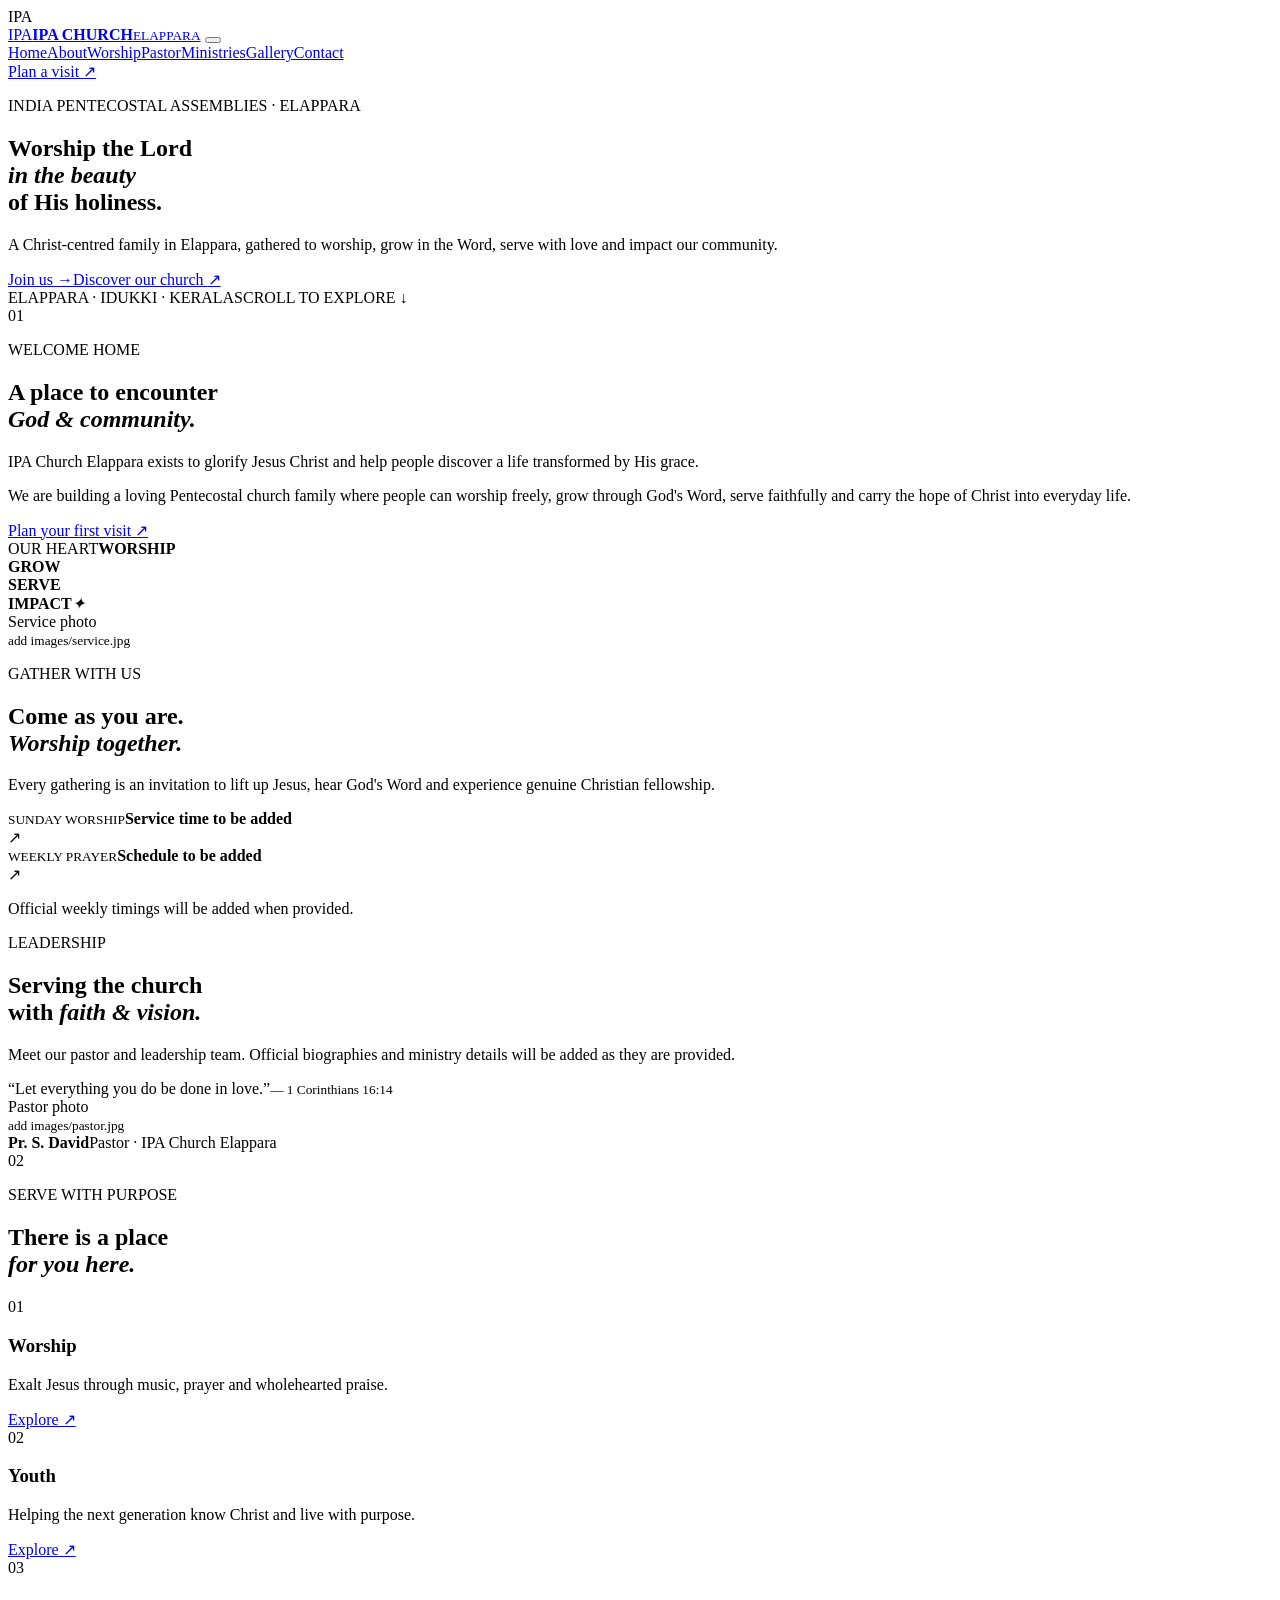
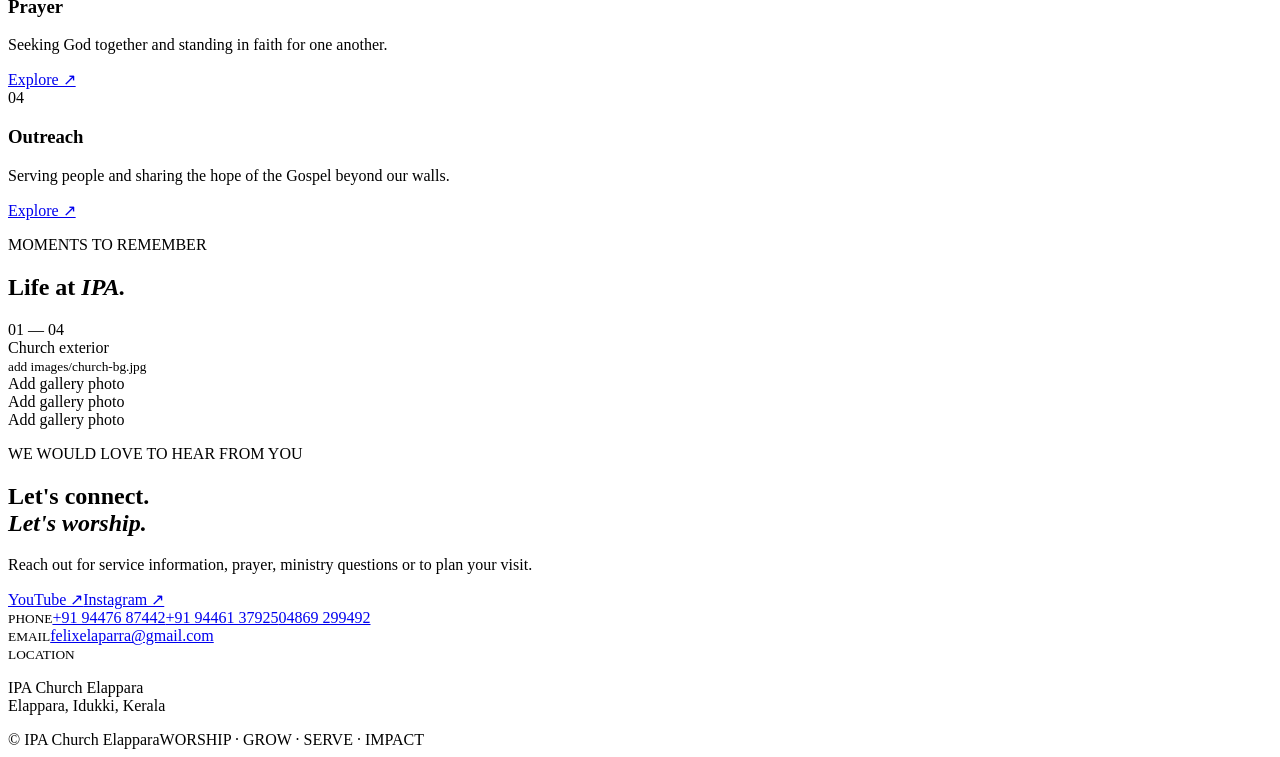
==== index.html @ fa6fc8d9 "Create cinematic IPA Church Elappara website" ====
<!doctype html>
<html lang="en">
<head>
  <meta charset="utf-8">
  <meta name="viewport" content="width=device-width,initial-scale=1">
  <meta name="theme-color" content="#050505">
  <meta name="description" content="IPA Church Elappara — Worship. Grow. Serve. Impact.">
  <title>IPA Church Elappara</title>
  <link rel="preconnect" href="https://fonts.googleapis.com">
  <link rel="preconnect" href="https://fonts.gstatic.com" crossorigin>
  <link href="https://fonts.googleapis.com/css2?family=Cinzel:wght@500;600;700&family=Inter:wght@300;400;500;600;700&display=swap" rel="stylesheet">
  <link rel="stylesheet" href="styles.css">
</head>
<body>
  <div class="loader"><div class="loader-mark">IPA</div><div class="loader-line"><span></span></div></div>
  <div class="grain"></div>
  <div class="cursor"></div>

  <header class="nav">
    <a class="brand" href="#home"><span class="brand-mark">IPA</span><span><b>IPA CHURCH</b><small>ELAPPARA</small></span></a>
    <button class="menu" aria-label="Open menu"><i></i><i></i></button>
    <nav>
      <a href="#home">Home</a><a href="#about">About</a><a href="#worship">Worship</a><a href="#pastor">Pastor</a><a href="#ministries">Ministries</a><a href="#gallery">Gallery</a><a href="#contact">Contact</a>
    </nav>
    <a class="nav-cta" href="#contact">Plan a visit <span>↗</span></a>
  </header>

  <main>
    <section id="home" class="hero">
      <div class="hero-bg"></div><div class="hero-vignette"></div>
      <div class="hero-content reveal">
        <p class="eyebrow">INDIA PENTECOSTAL ASSEMBLIES · ELAPPARA</p>
        <h1>Worship the Lord<br><em>in the beauty</em><br>of His holiness.</h1>
        <p class="hero-copy">A Christ-centred family in Elappara, gathered to worship, grow in the Word, serve with love and impact our community.</p>
        <div class="hero-actions"><a class="btn btn-gold" href="#worship">Join us <span>→</span></a><a class="text-link" href="#about">Discover our church <span>↗</span></a></div>
      </div>
      <div class="hero-orbit orbit-a"></div><div class="hero-orbit orbit-b"></div>
      <div class="hero-bottom"><span>ELAPPARA · IDUKKI · KERALA</span><span class="scroll">SCROLL TO EXPLORE ↓</span></div>
    </section>

    <section id="about" class="section about">
      <div class="section-head reveal"><span class="index">01</span><p class="eyebrow">WELCOME HOME</p><h2>A place to encounter<br><em>God & community.</em></h2></div>
      <div class="about-grid">
        <div class="about-copy reveal"><p class="lead">IPA Church Elappara exists to glorify Jesus Christ and help people discover a life transformed by His grace.</p><p>We are building a loving Pentecostal church family where people can worship freely, grow through God's Word, serve faithfully and carry the hope of Christ into everyday life.</p><a class="text-link" href="#contact">Plan your first visit ↗</a></div>
        <div class="statement-card reveal"><span>OUR HEART</span><strong>WORSHIP<br>GROW<br>SERVE<br>IMPACT</strong><i>✦</i></div>
      </div>
    </section>

    <section id="worship" class="section worship">
      <div class="worship-media photo-slot service-photo"><div class="photo-note">Service photo<br><small>add images/service.jpg</small></div></div>
      <div class="worship-content reveal"><p class="eyebrow">GATHER WITH US</p><h2>Come as you are.<br><em>Worship together.</em></h2><p>Every gathering is an invitation to lift up Jesus, hear God's Word and experience genuine Christian fellowship.</p><div class="service-card"><div><small>SUNDAY WORSHIP</small><b>Service time to be added</b></div><span>↗</span></div><div class="service-card"><div><small>WEEKLY PRAYER</small><b>Schedule to be added</b></div><span>↗</span></div><p class="muted">Official weekly timings will be added when provided.</p></div>
    </section>

    <section id="pastor" class="section pastor">
      <div class="pastor-copy reveal"><p class="eyebrow">LEADERSHIP</p><h2>Serving the church<br>with <em>faith & vision.</em></h2><p>Meet our pastor and leadership team. Official biographies and ministry details will be added as they are provided.</p><div class="quote">“Let everything you do be done in love.”<small>— 1 Corinthians 16:14</small></div></div>
      <div class="portrait photo-slot pastor-photo reveal"><div class="photo-note">Pastor photo<br><small>add images/pastor.jpg</small></div><div class="portrait-label"><b>Pr. S. David</b><span>Pastor · IPA Church Elappara</span></div></div>
    </section>

    <section id="ministries" class="section ministries">
      <div class="section-head reveal"><span class="index">02</span><p class="eyebrow">SERVE WITH PURPOSE</p><h2>There is a place<br><em>for you here.</em></h2></div>
      <div class="ministry-grid">
        <article class="min-card reveal"><span>01</span><h3>Worship</h3><p>Exalt Jesus through music, prayer and wholehearted praise.</p><a href="#contact">Explore ↗</a></article>
        <article class="min-card reveal"><span>02</span><h3>Youth</h3><p>Helping the next generation know Christ and live with purpose.</p><a href="#contact">Explore ↗</a></article>
        <article class="min-card reveal"><span>03</span><h3>Prayer</h3><p>Seeking God together and standing in faith for one another.</p><a href="#contact">Explore ↗</a></article>
        <article class="min-card reveal"><span>04</span><h3>Outreach</h3><p>Serving people and sharing the hope of the Gospel beyond our walls.</p><a href="#contact">Explore ↗</a></article>
      </div>
    </section>

    <section id="gallery" class="section gallery">
      <div class="gallery-top reveal"><div><p class="eyebrow">MOMENTS TO REMEMBER</p><h2>Life at <em>IPA.</em></h2></div><span>01 — 04</span></div>
      <div class="gallery-stage"><div class="gallery-card card-1 photo-slot church-photo"><div class="photo-note">Church exterior<br><small>add images/church-bg.jpg</small></div></div><div class="gallery-card card-2 photo-slot"><div class="photo-note">Add gallery photo</div></div><div class="gallery-card card-3 photo-slot"><div class="photo-note">Add gallery photo</div></div><div class="gallery-card card-4 photo-slot"><div class="photo-note">Add gallery photo</div></div></div>
    </section>

    <section id="contact" class="section contact">
      <div class="contact-glow"></div><div class="contact-copy reveal"><p class="eyebrow">WE WOULD LOVE TO HEAR FROM YOU</p><h2>Let's connect.<br><em>Let's worship.</em></h2><p>Reach out for service information, prayer, ministry questions or to plan your visit.</p><div class="socials"><a href="https://www.youtube.com/@IpaChurchInElappara" target="_blank" rel="noopener">YouTube ↗</a><a href="https://www.instagram.com/ipachurch_elappara/" target="_blank" rel="noopener">Instagram ↗</a></div></div>
      <div class="contact-panel reveal"><div><small>PHONE</small><a href="tel:+919447687442">+91 94476 87442</a><a href="tel:+919446137925">+91 94461 37925</a><a href="tel:04869299492">04869 299492</a></div><div><small>EMAIL</small><a href="mailto:felixelaparra@gmail.com">felixelaparra@gmail.com</a></div><div><small>LOCATION</small><p>IPA Church Elappara<br>Elappara, Idukki, Kerala</p></div></div>
    </section>
  </main>

  <footer><span>© <span id="year"></span> IPA Church Elappara</span><span>WORSHIP · GROW · SERVE · IMPACT</span></footer>
  <script src="script.js"></script>
</body>
</html>
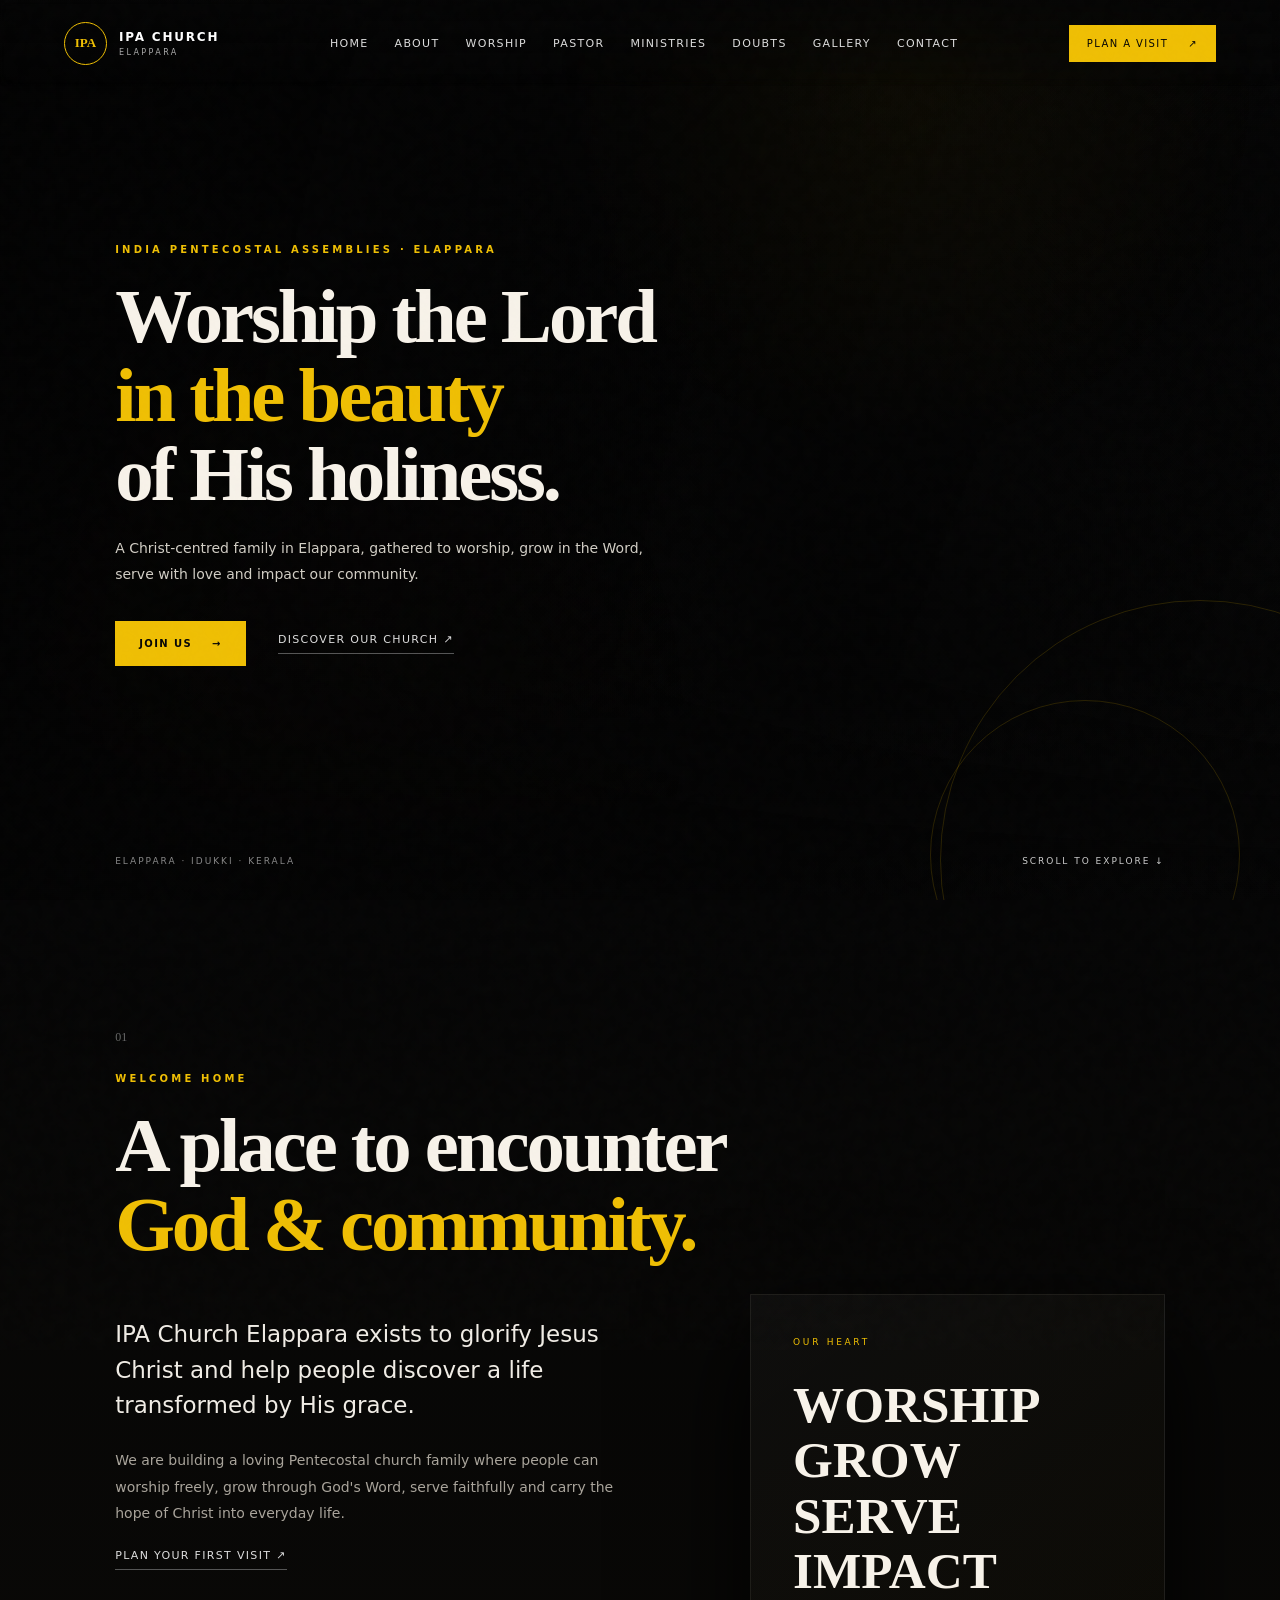
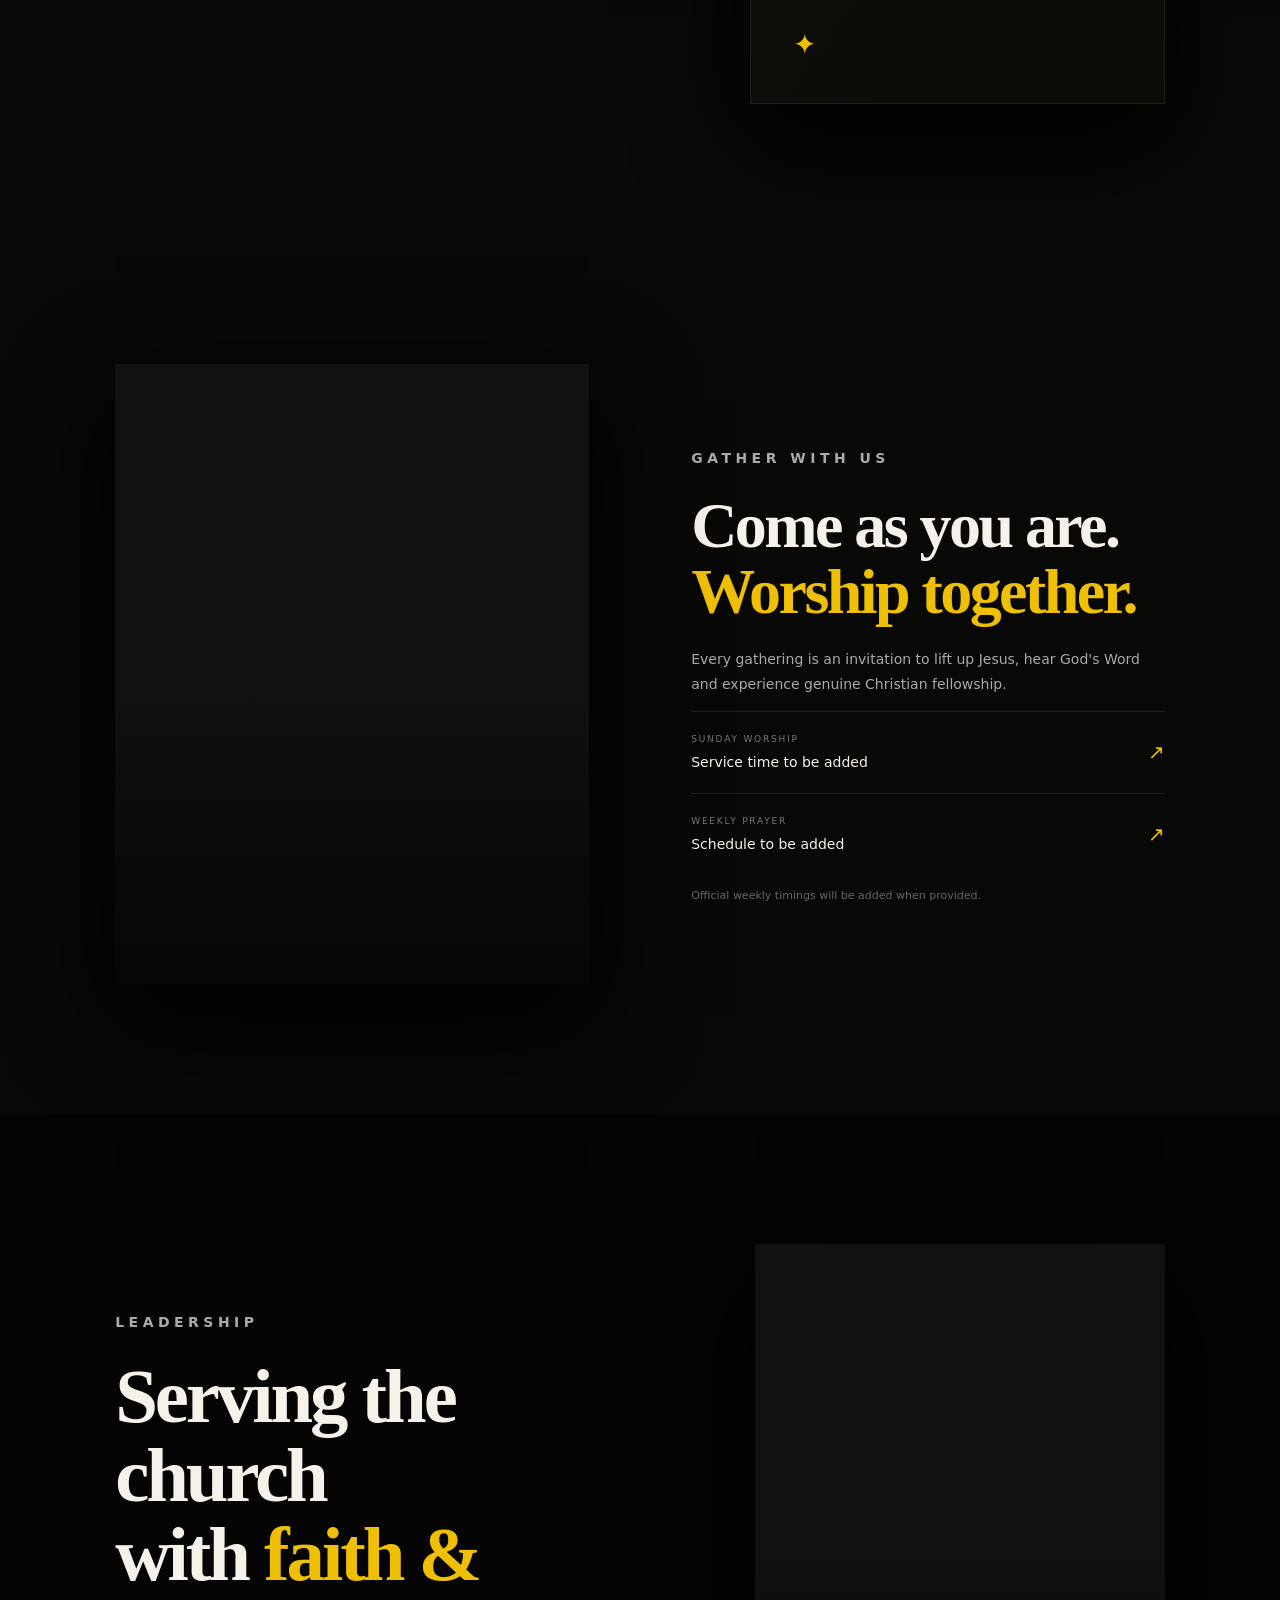
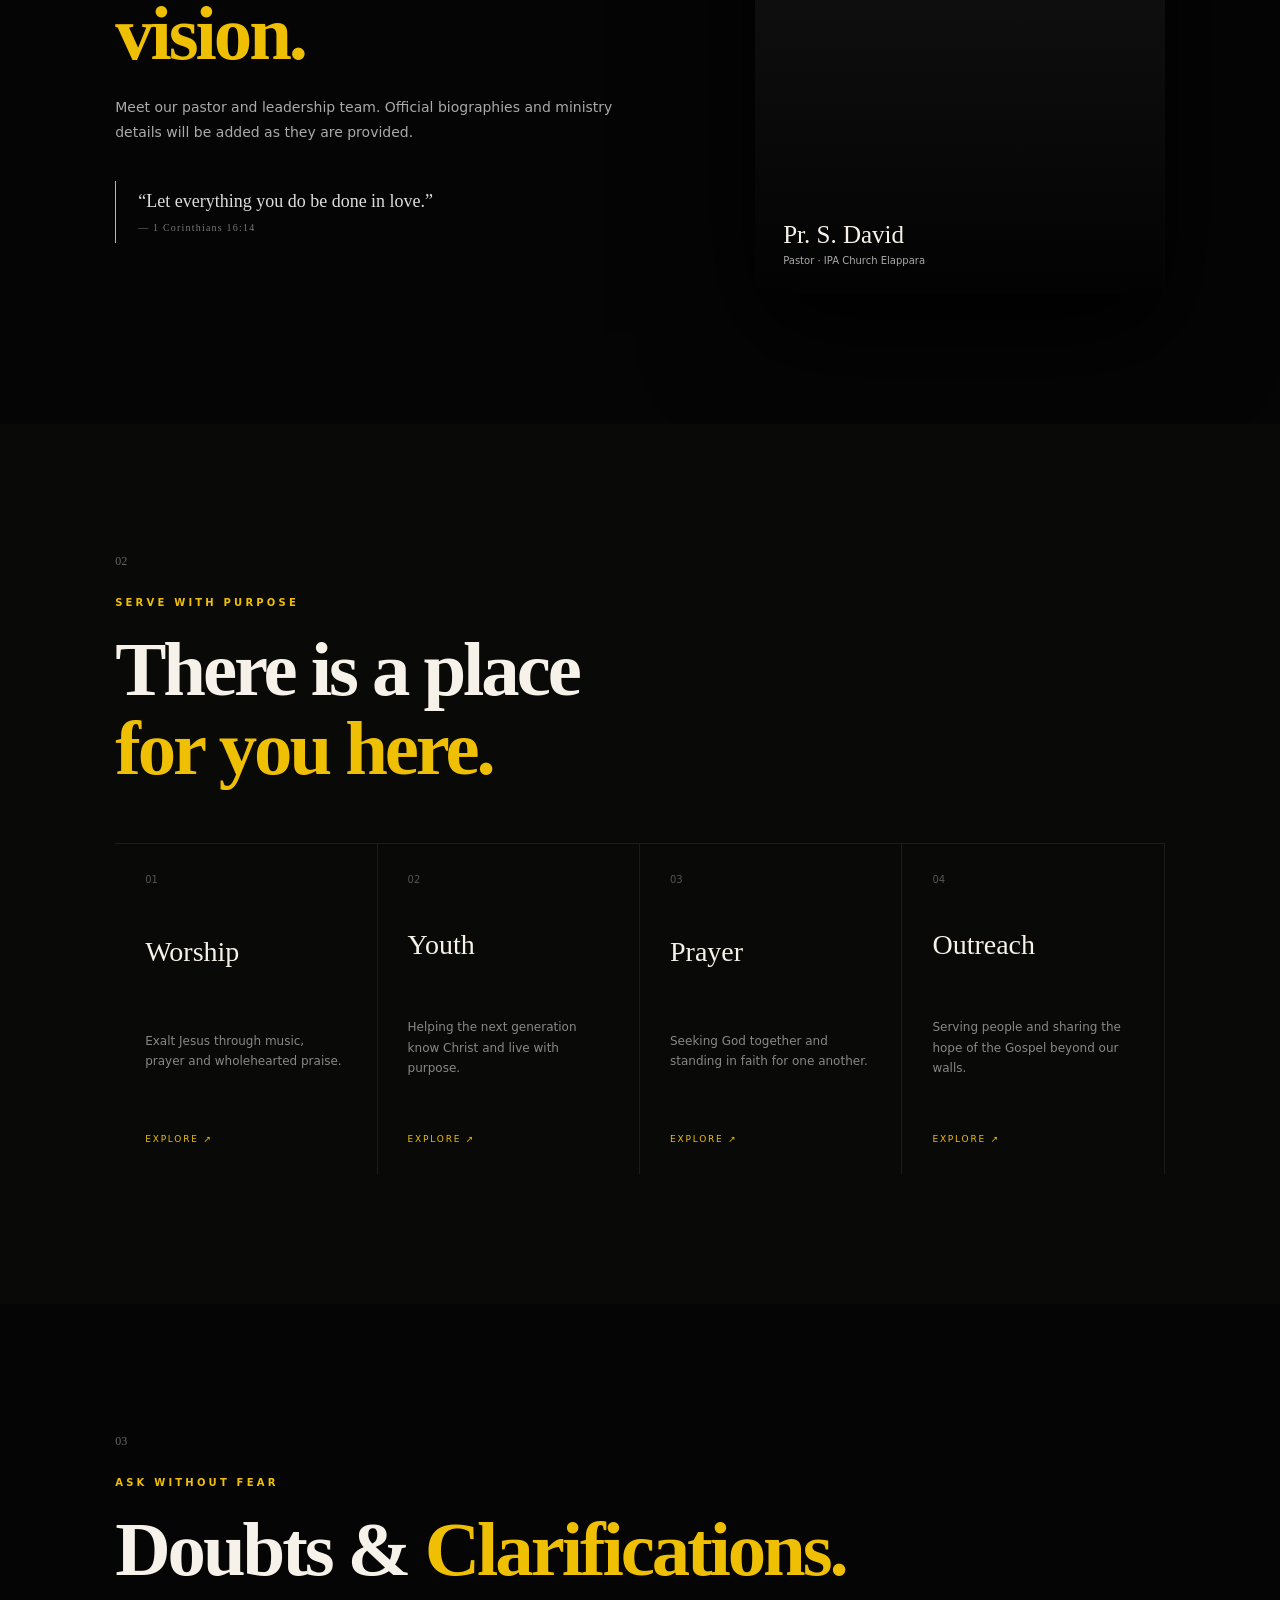
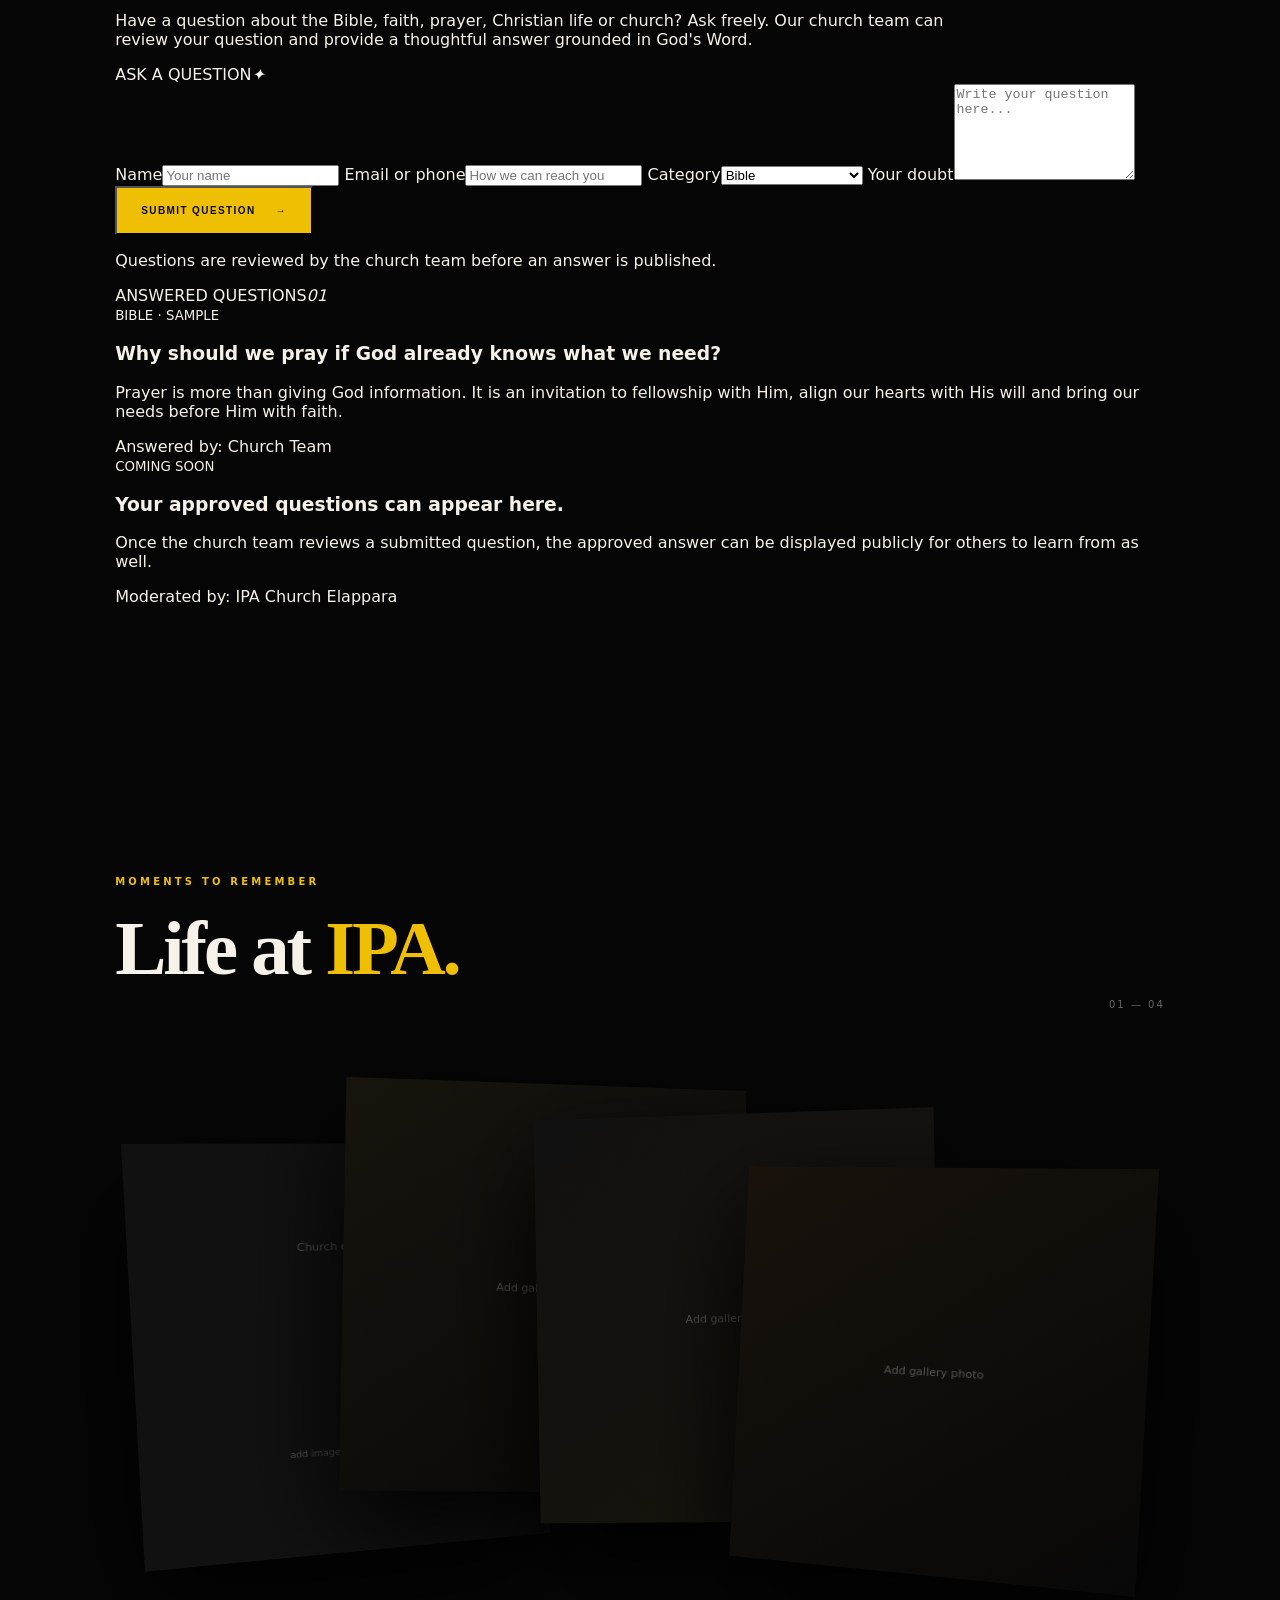
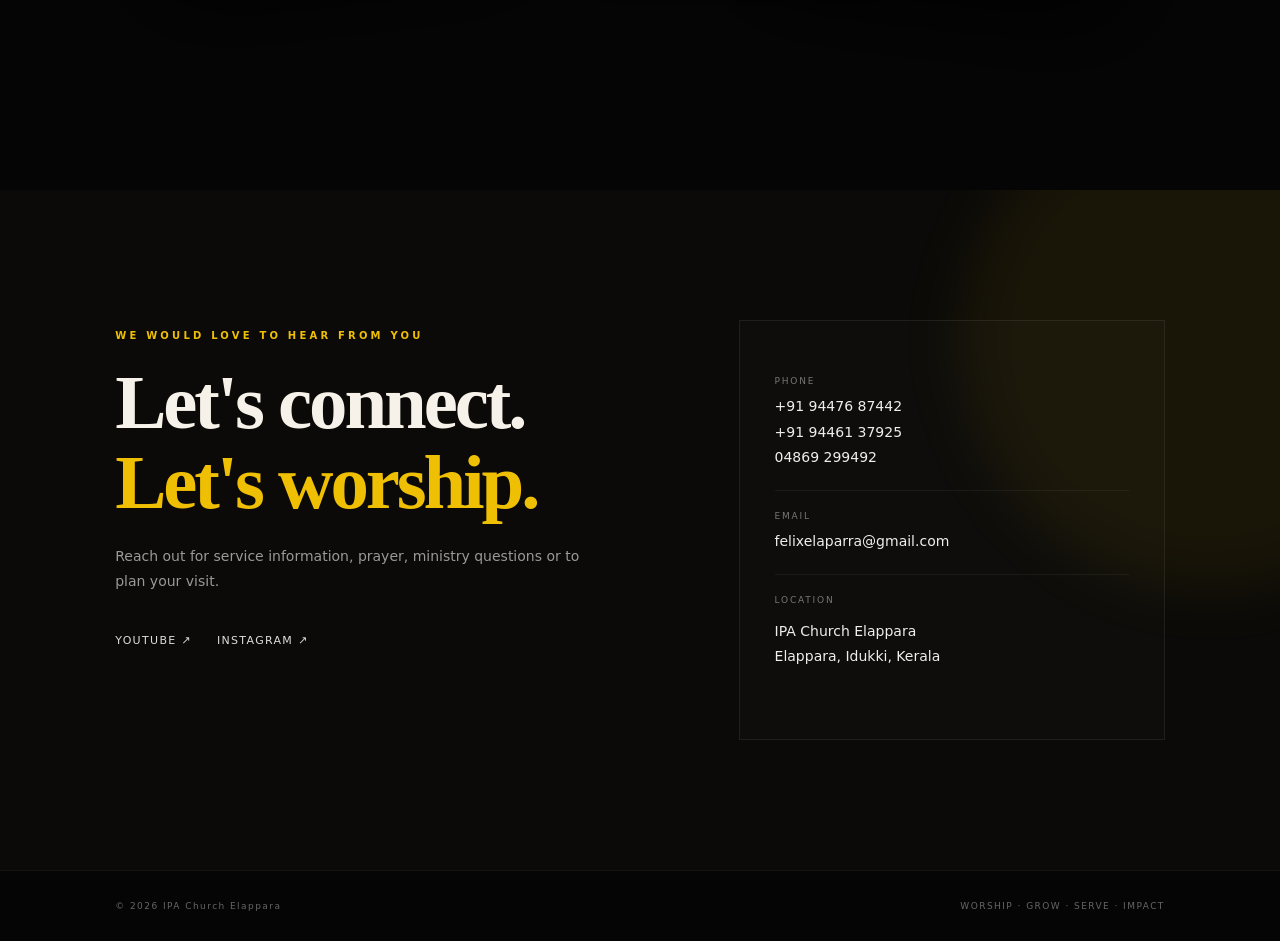
==== commit 84455554: "Add Doubts & Clarifications section" ====
--- a/index.html
+++ b/index.html
@@ -13,14 +13,12 @@
 </head>
 <body>
   <div class="loader"><div class="loader-mark">IPA</div><div class="loader-line"><span></span></div></div>
-  <div class="grain"></div>
-  <div class="cursor"></div>
-
+  <div class="grain"></div><div class="cursor"></div>
   <header class="nav">
     <a class="brand" href="#home"><span class="brand-mark">IPA</span><span><b>IPA CHURCH</b><small>ELAPPARA</small></span></a>
     <button class="menu" aria-label="Open menu"><i></i><i></i></button>
     <nav>
-      <a href="#home">Home</a><a href="#about">About</a><a href="#worship">Worship</a><a href="#pastor">Pastor</a><a href="#ministries">Ministries</a><a href="#gallery">Gallery</a><a href="#contact">Contact</a>
+      <a href="#home">Home</a><a href="#about">About</a><a href="#worship">Worship</a><a href="#pastor">Pastor</a><a href="#ministries">Ministries</a><a href="#doubts">Doubts</a><a href="#gallery">Gallery</a><a href="#contact">Contact</a>
     </nav>
     <a class="nav-cta" href="#contact">Plan a visit <span>↗</span></a>
   </header>
@@ -66,6 +64,29 @@
       </div>
     </section>
 
+    <section id="doubts" class="section doubts">
+      <div class="section-head reveal"><span class="index">03</span><p class="eyebrow">ASK WITHOUT FEAR</p><h2>Doubts & <em>Clarifications.</em></h2><p class="section-intro">Have a question about the Bible, faith, prayer, Christian life or church? Ask freely. Our church team can review your question and provide a thoughtful answer grounded in God's Word.</p></div>
+      <div class="doubts-grid">
+        <div class="doubt-form-card reveal">
+          <div class="form-heading"><span>ASK A QUESTION</span><i>✦</i></div>
+          <form id="doubtForm">
+            <label>Name<input name="name" type="text" placeholder="Your name" required></label>
+            <label>Email or phone<input name="contact" type="text" placeholder="How we can reach you" required></label>
+            <label>Category<select name="category"><option>Bible</option><option>Faith & Christian life</option><option>Prayer</option><option>Youth</option><option>Church & ministry</option><option>Other</option></select></label>
+            <label>Your doubt<textarea name="question" rows="6" placeholder="Write your question here..." required></textarea></label>
+            <button class="btn btn-gold" type="submit">Submit question <span>→</span></button>
+            <p class="form-status" id="doubtStatus" aria-live="polite"></p>
+          </form>
+          <p class="moderation-note">Questions are reviewed by the church team before an answer is published.</p>
+        </div>
+        <div class="answered-card reveal">
+          <div class="form-heading"><span>ANSWERED QUESTIONS</span><i>01</i></div>
+          <article class="answered-item"><small>BIBLE · SAMPLE</small><h3>Why should we pray if God already knows what we need?</h3><p>Prayer is more than giving God information. It is an invitation to fellowship with Him, align our hearts with His will and bring our needs before Him with faith.</p><span>Answered by: Church Team</span></article>
+          <article class="answered-item"><small>COMING SOON</small><h3>Your approved questions can appear here.</h3><p>Once the church team reviews a submitted question, the approved answer can be displayed publicly for others to learn from as well.</p><span>Moderated by: IPA Church Elappara</span></article>
+        </div>
+      </div>
+    </section>
+
     <section id="gallery" class="section gallery">
       <div class="gallery-top reveal"><div><p class="eyebrow">MOMENTS TO REMEMBER</p><h2>Life at <em>IPA.</em></h2></div><span>01 — 04</span></div>
       <div class="gallery-stage"><div class="gallery-card card-1 photo-slot church-photo"><div class="photo-note">Church exterior<br><small>add images/church-bg.jpg</small></div></div><div class="gallery-card card-2 photo-slot"><div class="photo-note">Add gallery photo</div></div><div class="gallery-card card-3 photo-slot"><div class="photo-note">Add gallery photo</div></div><div class="gallery-card card-4 photo-slot"><div class="photo-note">Add gallery photo</div></div></div>
@@ -76,7 +97,6 @@
       <div class="contact-panel reveal"><div><small>PHONE</small><a href="tel:+919447687442">+91 94476 87442</a><a href="tel:+919446137925">+91 94461 37925</a><a href="tel:04869299492">04869 299492</a></div><div><small>EMAIL</small><a href="mailto:felixelaparra@gmail.com">felixelaparra@gmail.com</a></div><div><small>LOCATION</small><p>IPA Church Elappara<br>Elappara, Idukki, Kerala</p></div></div>
     </section>
   </main>
-
   <footer><span>© <span id="year"></span> IPA Church Elappara</span><span>WORSHIP · GROW · SERVE · IMPACT</span></footer>
   <script src="script.js"></script>
 </body>
--- a/styles.css
+++ b/styles.css
@@ -0,0 +1 @@
+*{box-sizing:border-box}html{scroll-behavior:smooth}body{margin:0;background:#050505;color:#f7f2e9;font-family:Inter,system-ui,sans-serif;overflow-x:hidden}body:before{content:"";position:fixed;inset:0;background:radial-gradient(circle at 70% 10%,rgba(239,191,4,.08),transparent 30%),radial-gradient(circle at 20% 80%,rgba(112,65,20,.08),transparent 35%);pointer-events:none;z-index:-1}.grain{position:fixed;inset:-50%;opacity:.035;pointer-events:none;z-index:20;background-image:url("data:image/svg+xml,%3Csvg viewBox='0 0 180 180' xmlns='http://www.w3.org/2000/svg'%3E%3Cfilter id='n'%3E%3CfeTurbulence type='fractalNoise' baseFrequency='.8' numOctaves='4' stitchTiles='stitch'/%3E%3C/filter%3E%3Crect width='100%25' height='100%25' filter='url(%23n)' opacity='.5'/%3E%3C/svg%3E")}.loader{position:fixed;inset:0;background:#050505;z-index:100;display:grid;place-items:center;transition:opacity .8s,visibility .8s}.loader.done{opacity:0;visibility:hidden}.loader-mark{font:700 34px Cinzel,serif;letter-spacing:.25em}.loader-line{position:absolute;width:160px;height:1px;background:#333;bottom:42%}.loader-line span{display:block;width:0;height:100%;background:#efbf04;animation:load 1.4s forwards}@keyframes load{to{width:100%}}.nav{position:fixed;top:0;left:0;right:0;height:86px;display:flex;align-items:center;justify-content:space-between;padding:0 5vw;z-index:15;background:linear-gradient(#050505aa,transparent);backdrop-filter:blur(5px)}.brand{display:flex;align-items:center;gap:12px;color:#fff;text-decoration:none}.brand-mark{display:grid;place-items:center;width:43px;height:43px;border:1px solid #efbf04;border-radius:50%;font:700 13px Cinzel;color:#efbf04}.brand b{display:block;font-size:12px;letter-spacing:.15em}.brand small{display:block;color:#aaa;font-size:8px;letter-spacing:.3em;margin-top:4px}nav{display:flex;gap:26px}nav a,.text-link,.socials a{color:#ddd;text-decoration:none;font-size:11px;letter-spacing:.12em;text-transform:uppercase;transition:.3s}nav a:hover,.text-link:hover,.socials a:hover{color:#efbf04}.nav-cta,.btn{display:inline-flex;align-items:center;gap:20px;text-decoration:none;text-transform:uppercase;letter-spacing:.14em;font-size:10px}.nav-cta{color:#050505;background:#efbf04;padding:13px 18px}.menu{display:none;background:none;border:0}.hero{height:100vh;min-height:700px;position:relative;display:flex;align-items:center;padding:0 9vw;overflow:hidden}.hero-bg{position:absolute;inset:-4%;background-image:url('images/church-bg.jpg');background-size:cover;background-position:center;filter:saturate(.8) contrast(1.08);transform:scale(1.05)}.hero-vignette{position:absolute;inset:0;background:linear-gradient(90deg,#030303e8 0%,#03030399 48%,#03030322 100%),linear-gradient(0deg,#050505 0%,transparent 25%,#05050544 100%)}.hero-content{position:relative;z-index:2;max-width:760px}.eyebrow{font-size:10px;letter-spacing:.32em;color:#efbf04;font-weight:600}.hero h1,h2{font:600 clamp(42px,6vw,84px)/1.03 Cinzel,serif;letter-spacing:-.04em;margin:22px 0}.hero h1 em,h2 em{font-style:normal;color:#efbf04}.hero-copy{max-width:560px;color:#d2cec5;line-height:1.8;font-size:14px}.hero-actions{display:flex;align-items:center;gap:32px;margin-top:34px}.btn-gold{background:#efbf04;color:#070707;padding:17px 24px;font-weight:700}.text-link{border-bottom:1px solid #555;padding-bottom:7px}.hero-bottom{position:absolute;bottom:34px;left:9vw;right:9vw;display:flex;justify-content:space-between;color:#888;font-size:9px;letter-spacing:.22em}.scroll{color:#ccc}.hero-orbit{position:absolute;border:1px solid #efbf0428;border-radius:50%;width:520px;height:520px;right:-180px;bottom:-220px;animation:spin 18s linear infinite}@keyframes spin{to{transform:rotate(360deg)}}.orbit-b{width:310px;height:310px;right:40px;bottom:-110px;animation-duration:11s;animation-direction:reverse}.section{position:relative;padding:130px 9vw}.section-head{max-width:850px}.section-head .index{font:500 12px Cinzel;color:#666;display:block;margin-bottom:28px}.about{background:linear-gradient(#050505,#0a0907)}.about-grid{display:grid;grid-template-columns:1.1fr .9fr;gap:10vw;margin-top:30px}.about-copy{max-width:600px;color:#a9a49b;line-height:1.9;font-size:14px}.lead{font-size:23px;line-height:1.55!important;color:#f0ece5}.statement-card{min-height:410px;border:1px solid #ffffff12;background:linear-gradient(145deg,#ffffff08,#efbf0405);padding:42px;position:relative;display:flex;flex-direction:column;justify-content:space-between;transform:perspective(1000px) rotateY(-5deg);box-shadow:0 35px 100px #000}.statement-card span{font-size:9px;letter-spacing:.3em;color:#efbf04}.statement-card strong{font:600 clamp(30px,4vw,54px)/1.08 Cinzel}.statement-card i{color:#efbf04;font-style:normal;font-size:28px}.worship{display:grid;grid-template-columns:1fr 1fr;gap:8vw;align-items:center;background:#080807}.photo-slot{background-color:#111;position:relative;overflow:hidden}.service-photo{min-height:620px;background-image:linear-gradient(180deg,transparent 50%,#000a),url('images/service.jpg');background-size:cover;background-position:center;box-shadow:0 35px 100px #000}.photo-note{display:none}.worship-content{max-width:560px}.worship-content h2{font-size:clamp(38px,5vw,65px)}.worship-content>p{color:#aaa;line-height:1.8;font-size:14px}.service-card{border-top:1px solid #ffffff18;padding:22px 0;display:flex;justify-content:space-between;align-items:center}.service-card small,.contact-panel small{display:block;color:#777;font-size:9px;letter-spacing:.2em;margin-bottom:8px}.service-card b{font-size:14px;font-weight:500}.service-card>span{color:#efbf04;font-size:20px}.muted{font-size:11px!important;color:#666!important}.pastor{display:grid;grid-template-columns:1fr .8fr;gap:10vw;align-items:center}.pastor-copy{max-width:600px}.pastor-copy>p{color:#aaa;line-height:1.8;font-size:14px}.quote{border-left:1px solid #efbf04;margin-top:35px;padding:10px 0 10px 22px;color:#ddd;font:500 18px Cinzel}.quote small{display:block;color:#777;font:10px Inter;margin-top:10px;letter-spacing:.12em}.portrait{min-height:650px;background-image:linear-gradient(180deg,transparent 45%,#000d),url('images/pastor.jpg');background-size:cover;background-position:center;box-shadow:0 40px 100px #000;transform:perspective(1200px) rotateY(5deg)}.portrait-label{position:absolute;bottom:28px;left:28px}.portrait-label b{display:block;font:500 25px Cinzel}.portrait-label span{display:block;color:#aaa;font-size:10px;margin-top:6px}.ministries{background:#090908}.ministry-grid{display:grid;grid-template-columns:repeat(4,1fr);margin-top:55px;border-top:1px solid #ffffff14}.min-card{min-height:330px;padding:30px;border-right:1px solid #ffffff14;display:flex;flex-direction:column;justify-content:space-between;transition:.4s}.min-card:hover{background:#ffffff05;transform:translateY(-8px)}.min-card span{color:#555;font-size:10px}.min-card h3{font:500 28px Cinzel;margin:0}.min-card p{color:#888;font-size:12px;line-height:1.7}.min-card a{color:#efbf04;text-decoration:none;font-size:9px;text-transform:uppercase;letter-spacing:.2em}.gallery{overflow:hidden}.gallery-top{display:flex;justify-content:space-between;align-items:end}.gallery-top>span{color:#666;font-size:10px;letter-spacing:.2em}.gallery-stage{height:600px;position:relative;margin-top:50px;perspective:1300px}.gallery-card{position:absolute;width:38%;height:68%;box-shadow:0 40px 100px #000;transition:transform .8s}.gallery-card .photo-note{display:grid;place-items:center;height:100%;color:#555;font-size:11px}.card-1{left:3%;top:14%;transform:rotateY(18deg) rotateZ(-3deg);background-image:url('images/church-bg.jpg');background-size:cover;background-position:center}.card-2{left:22%;top:4%;transform:rotateY(5deg) rotateZ(1deg);background:linear-gradient(145deg,#17140d,#080808)}.card-3{right:22%;top:9%;transform:rotateY(-5deg) rotateZ(-1deg);background:linear-gradient(145deg,#111,#17130a)}.card-4{right:3%;top:18%;transform:rotateY(-18deg) rotateZ(3deg);background:linear-gradient(145deg,#18120b,#080808)}.contact{display:grid;grid-template-columns:1.1fr .9fr;gap:8vw;background:#0b0a08;overflow:hidden}.contact-glow{position:absolute;width:500px;height:500px;border-radius:50%;right:-180px;top:-100px;background:#efbf0410;filter:blur(30px)}.contact-copy,.contact-panel{position:relative}.contact-copy>p:not(.eyebrow){max-width:480px;color:#999;line-height:1.8;font-size:14px}.socials{display:flex;gap:25px;margin-top:40px}.contact-panel{border:1px solid #ffffff12;padding:35px;background:#ffffff03}.contact-panel>div{padding:20px 0;border-bottom:1px solid #ffffff0e}.contact-panel>div:last-child{border:0}.contact-panel a,.contact-panel p{display:block;color:#eee;text-decoration:none;font-size:14px;line-height:1.8}.contact-panel a:hover{color:#efbf04}footer{border-top:1px solid #ffffff10;padding:30px 9vw;display:flex;justify-content:space-between;color:#666;font-size:9px;letter-spacing:.16em}.reveal{opacity:0;transform:translateY(35px);transition:opacity .9s,transform .9s}.reveal.visible{opacity:1;transform:none}@media(max-width:900px){nav,.nav-cta{display:none}.menu{display:flex;flex-direction:column;gap:7px}.menu i{display:block;width:25px;height:1px;background:#fff}.hero{padding:0 7vw}.hero h1{font-size:47px}.hero-bottom{left:7vw;right:7vw}.section{padding:90px 7vw}.about-grid,.worship,.pastor,.contact{grid-template-columns:1fr;gap:50px}.service-photo{min-height:440px}.portrait{min-height:520px}.ministry-grid{grid-template-columns:1fr 1fr}.gallery-stage{height:470px}.gallery-card{width:48%;height:60%}.card-1{left:0}.card-2{left:18%;top:0}.card-3{right:18%;top:12%}.card-4{right:0;top:22%}}@media(max-width:600px){.brand b{font-size:10px}.hero{min-height:650px}.hero h1{font-size:40px}.hero-copy{font-size:13px}.hero-actions{gap:20px;flex-wrap:wrap}.scroll{display:none}.statement-card{min-height:320px}.ministry-grid{grid-template-columns:1fr}.min-card{border-right:0;border-bottom:1px solid #ffffff14;min-height:240px}.gallery-stage{height:360px}.gallery-card{height:62%}.card-2{left:15%}.card-3{right:15%}.card-4{right:0}.contact h2{font-size:48px}footer{flex-direction:column;gap:12px}}
